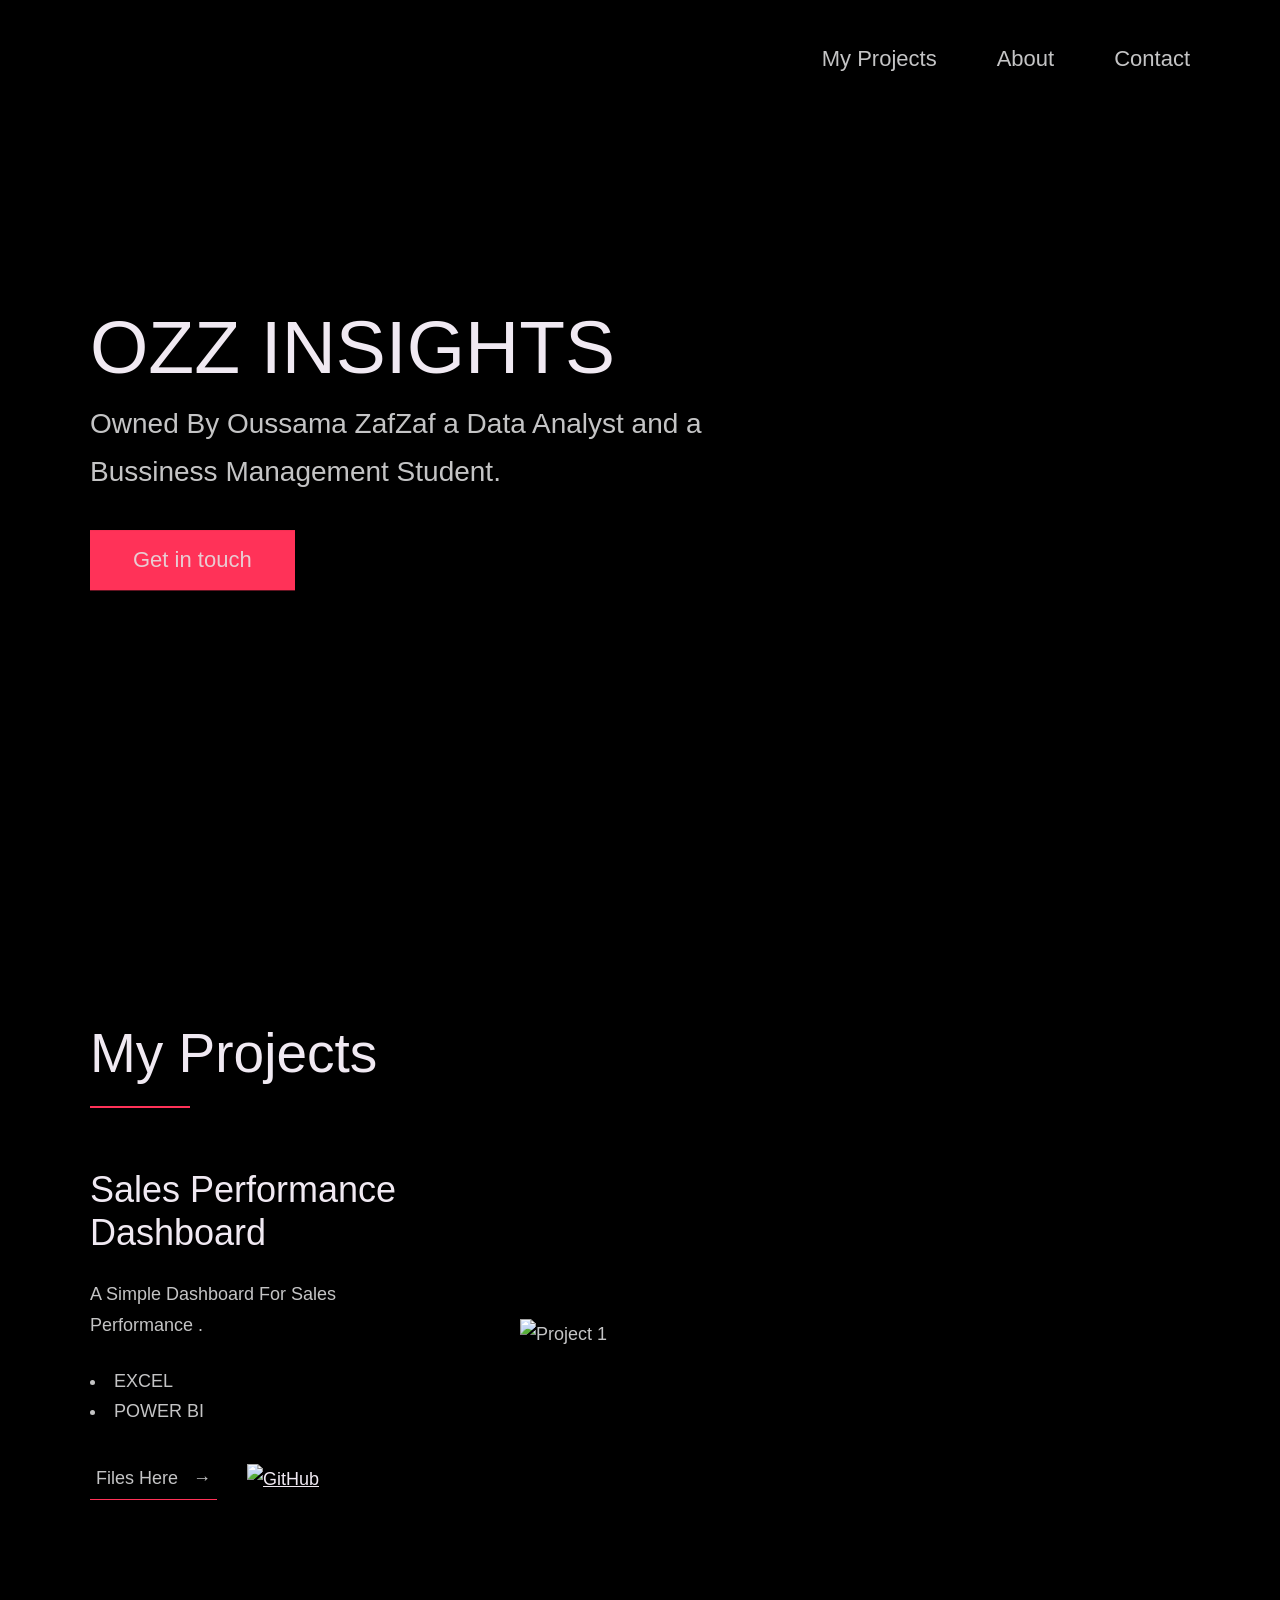
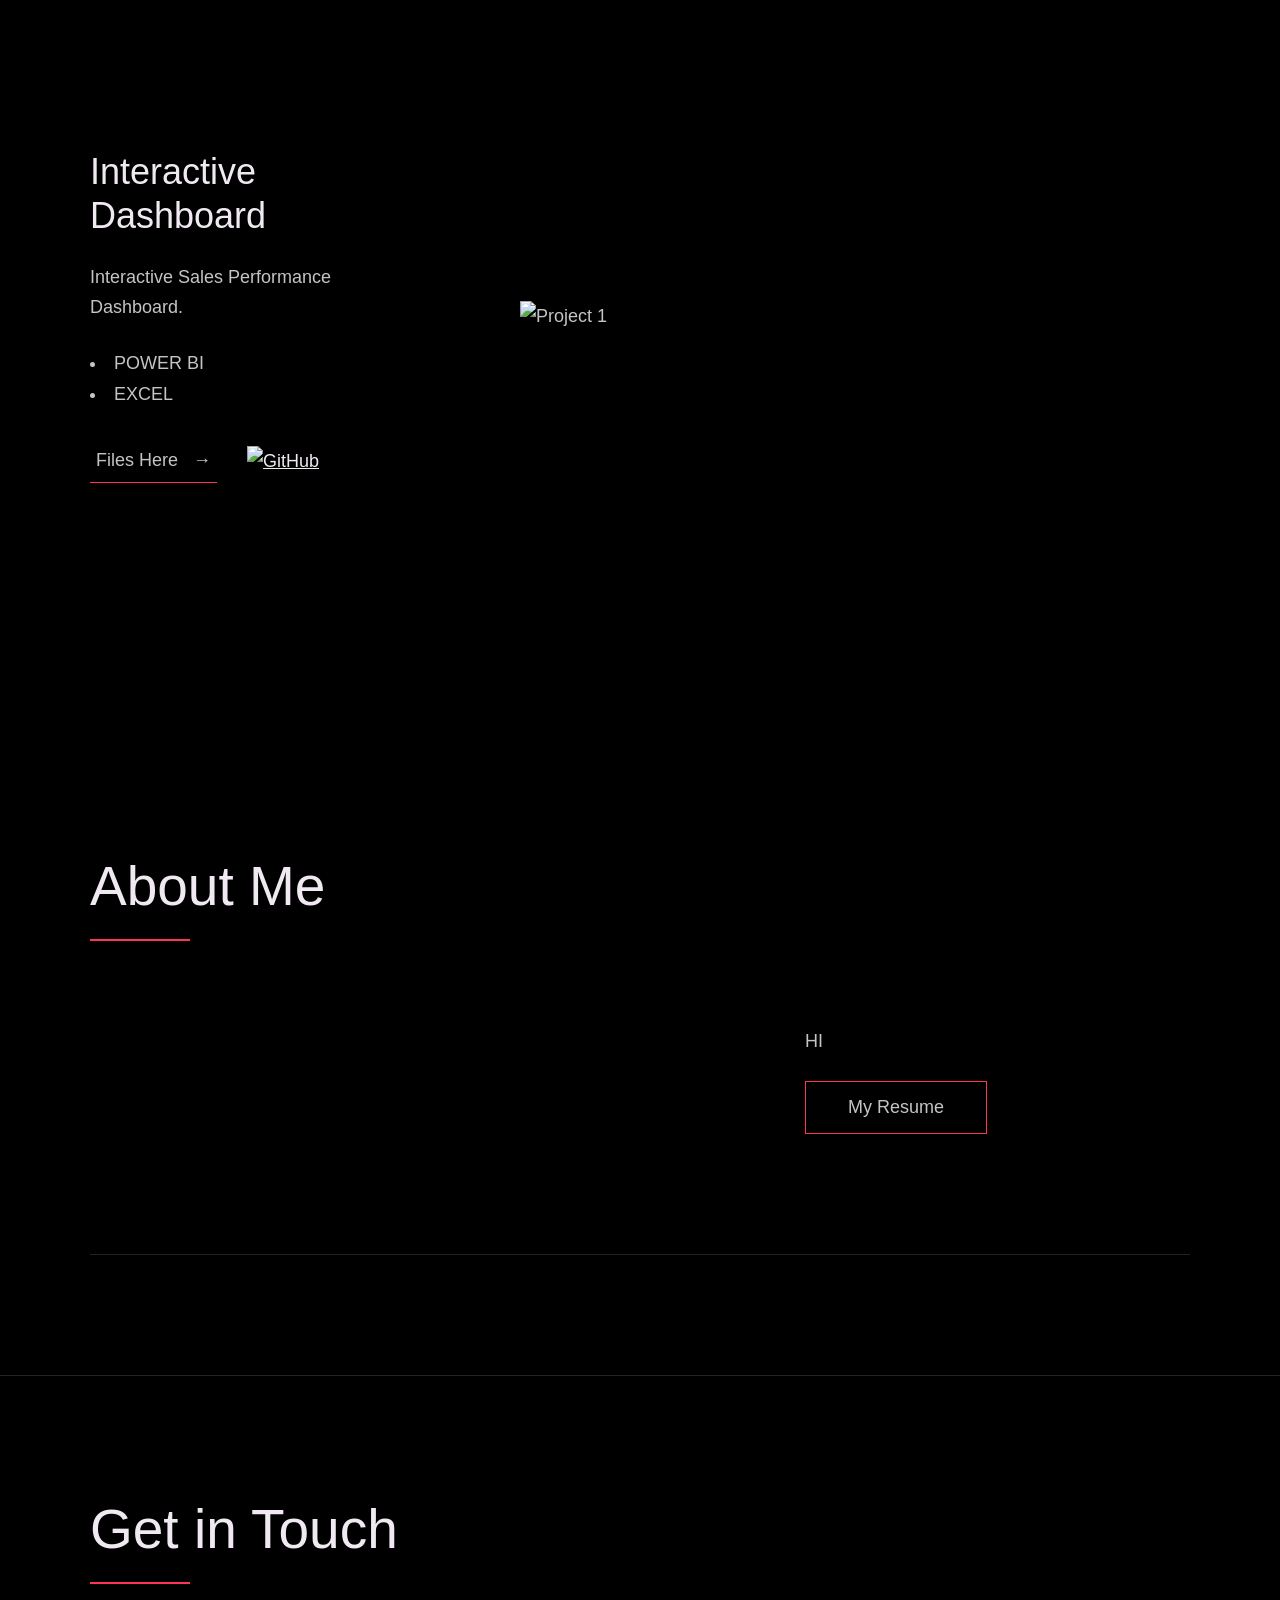
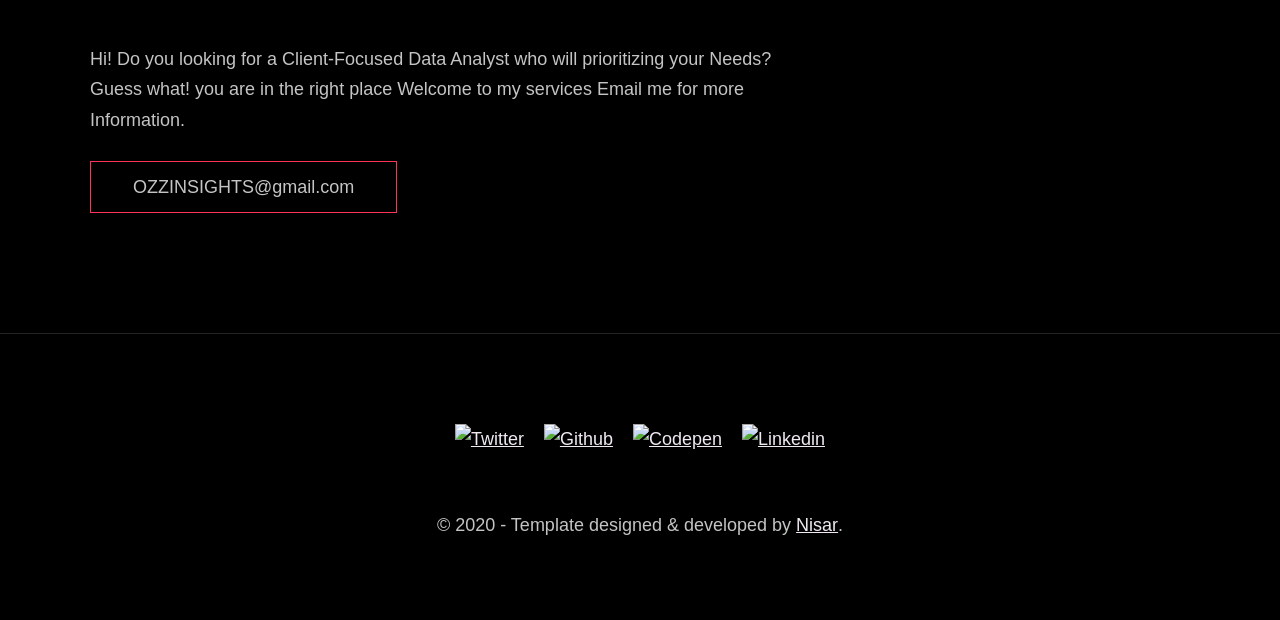
==== index.html @ 070d9778 "Add files via upload" ====
<!-- 
  Hello 😊.

  This template is designed and developed by Nisar Hassan Naqvi
  for anyone to use for free or customize the way they like.

  Github Repo: https://github.com/nisarhassan12/portfolio-template/
  My Website: https://nisar.dev

  For business & inquires, contact me => syednisarhassan12@gmail.com
-->

<!--
  Follow the instructions written in comments to create your stunning portfolio
-->

<!DOCTYPE html>
<html lang="en">

<head>
  <meta charset="UTF-8" />
  <meta name="viewport" content="width=device-width, initial-scale=1.0" />
  <link rel="shortcut icon" type="image/png" href="./images/ag image.jpg" />

  <!-- Put your site title here -->
  <title>
    OZZ INSIGHTS (Oussma Zafzaf) | A Data Analyst.
  </title>

  <meta name="description" content="Add small description of yourslef.">
  <!-- Add some coding keywords below, Ex: (React, CSS etc) -->
  <meta name="keywords" content="Put your name, skills and some coding keywords" />
  <link rel="stylesheet" href="index.css" />
</head>

<body>

  <!-- ***** Header ***** -->

  <header class="header" role="banner" id="top">
    <div class="row">
      <nav class="nav" role="navigation">
        <ul class="nav__items">
          <li class="nav__item"><a href="#PROJECTS" class="nav__link">My Projects</a></li>
          <li class="nav__item">
            <a href="#about" class="nav__link">About</a>
          </li>
          <li class="nav__item">
            <a href="#contact" class="nav__link">Contact</a>
          </li>
        </ul>
      </nav>
    </div>
    <div class="header__text-box row">
      <div class="header__text">
        <h1 class="heading-primary">
          <!-- Replace the following name with your name -->
          <span>OZZ INSIGHTS</span>
        </h1>
        <!-- Put a small paragraph about yourself -->
        <p>Owned By Oussama ZafZaf a Data Analyst and a Bussiness Management Student.</p>
        <a href="#contact" class="btn btn--pink">Get in touch</a>
      </div>
    </div>
  </header>

  <main role="main">

    <!-- ***** Work ***** -->

    <section class="work" id="PROJECTS">
      <div class="row">
        <h2>My Projects</h2>
        <div class="work__boxes">

          <!-- Each div with the work__box class is a project. -->

          <div class="work__box">
            <div class="work__text">
              <h3>Sales Performance Dashboard</h3>
              <p>
                A Simple Dashboard For Sales Performance  .
              </p>
              <ul class="work__list">
                <li>EXCEL</li>
                <li>POWER BI</li>
              </ul>

              <div class="work__links">
                <a href="https://github.com/AnalysisGuy/Analysis-Guy-Portfolio/tree/main/PORTFOLIOS%20PRACTICES/PORTFOLIOS/PO111020252" target="_blank" class="link__text">
                  Files Here <span>&rarr;</span>
                </a>
                <a href="https://github.com/nisarhassan12/portfolio" title="View Source Code" target="_blank">
                  <img src="./images/github.svg" class="work__code" alt="GitHub">
                </a>
              </div>
            </div>
            <div class="work__image-box">
              <img src="Projects Images/PO111020252.png" class="work__image" alt="Project 1" />
            </div>
          </div>

            <div class="work__box">
            <div class="work__text">
              <h3>Interactive Dashboard</h3>
              <p>
                Interactive Sales Performance Dashboard.
              </p>
              <ul class="work__list">
                <li>POWER BI</li>
                <li>EXCEL</li>
              </ul>

              <div class="work__links">
                <a href="https://github.com/AnalysisGuy/Analysis-Guy-Portfolio/tree/main/PORTFOLIOS%20PRACTICES/PORTFOLIOS/PO102820251" class="link__text">
                  Files Here <span>&rarr;</span>
                </a>
                <a href="#">
                  <img src="./images/github.svg" class="work__code" title="View Source Code" alt="GitHub">
                </a>
              </div>
            </div>
            <div class="work__image-box">
              <img src="Projects Images/PO102820251.png" class="work__image" alt="Project 1" />
            </div>
          </div>
        
    <!-- ***** About ***** -->

    <section class="about" id="about">
      <div class="row">
        <h2>About Me</h2>
        <div class="about__content">
          <div class="about__text">
            <!-- Replace the below paragraph with info about yourself -->
            <p>
              HI
            </p>
            <!-- Provide a link to your resume -->
            <a href="#" class="btn">My Resume</a>
          </div>

          <div class="about__photo-container">
            <!-- Add a nice photo of yourself -->
            <img class="about__photo" src="./images/test1.jpg" alt="" />
          </div>
        </div>
      </div>
    </section>
  </main>

  <!-- ***** Contact ***** -->

  <section class="contact" id="contact">
    <div class="row">
      <h2>Get in Touch</h2>
      <div class="contact__info">
        <p>
          Hi! Do you looking for a Client-Focused Data Analyst who will prioritizing your Needs? Guess what! you are in the right place Welcome to my services Email me for more Information.
        </p>
        <!-- Replace the email with yours -->
        <a href="mailto:ozzinsights@gmail.com" class="btn">OZZINSIGHTS@gmail.com</a>
      </div>
    </div>
  </section>

  <!-- ***** Footer ***** -->

  <footer role="contentinfo" class="footer">
    <div class="row">
      <!-- Update the links to point to your accounts -->
      <ul class="footer__social-links">
        <li class="footer__social-link-item">
          <a href="https://x.com/OZZINSIGHTS" title="Link to Twitter Profile">
            <img src="images/X_icon.svg.png" class="footer__social-image" alt="Twitter">
          </a>
        </li>
        <li class="footer__social-link-item">
          <a href="https://github.com/OZZINSIGHTS" title="Link to Github Profile">
            <img src="./images/github.svg" class="footer__social-image" alt="Github">
          </a>
        </li>
        <li class="footer__social-link-item">
          <a href="https://www.fiverr.com/s/1qZ76E5" title="Link to Fiverr Profile">
            <img src="images/Fiverr.png" class="footer__social-image" alt="Codepen">
          </a>
        </li>
        <li class="footer__social-link-item">
          <a href="https://www.linkedin.com/in/ozzinsights">
            <img src="./images/linkedin.svg" title="Link to Linkedin Profile" class="footer__social-image" alt="Linkedin">
          </a>
        </li>
      </ul>

      <!-- If you give me some credit by keeping the below paragraph, will be huge for me 😊 Thanks. -->
      <p>
        &copy; 2020 - Template designed & developed by <a href="https://nisar.dev" class="link">Nisar</a>.
      </p>
      <div class="footer__github-buttons">
        <iframe
          src="https://ghbtns.com/github-btn.html?user=nisarhassan12&repo=portfolio-template&type=watch&count=true"
          frameborder="0" scrolling="0" width="170" height="20" title="Watch Portfolio Template on GitHub">
        </iframe>
      </div>
    </div>
  </footer>

  <a href="#top" class="back-to-top" title="Back to Top">
    <img src="./images/arrow-up.svg" alt="Back to Top" class="back-to-top__image"/>
  </a>
  <script src="./index.js"></script>
</body>

</html>
---- index.css ----
/* --------------------------------------- */
/* ----- Basic Setup ----- */
/* --------------------------------------- */

@font-face {
    font-family: 'Hk Grotesk';
    font-style: normal;
    font-weight: 400;
    src: url('./fonts/HKGrotesk-Regular.woff') format('woff');
}

@font-face {
    font-family: 'Jost';
    font-style: normal;
    font-weight: 400;
    src: url('./fonts/Jost-Regular.ttf') format('woff');
}

* {
    margin: 0;
    padding: 0;
    box-sizing: inherit;
}

:root {
    --font-size-small: 1.8rem;
    --font-size-normal: 2.2rem;
    --font-size-medium: 2.8rem;
    --font-size-medium-1: 3.6rem;
    --font-size-large: 5.5rem;
    --font-size-huge: 7.5rem;
    --font-stack: 'Hk Grotesk', sans-serif;

    --line-height-normal: 1.7;
    --line-height-small: 1.2;

    --black: #000;
    --pink: #ff3258;
    --white: #f0e9f2;
    --white-1: #e5e5e6da;


    --container-max-width: 1180px;
    --container-normal-width: 800px;
    --container-medium-width: 700px; 
    --container-small-width: 500px;

    --gutter-huge: 12rem;
    --gutter-medium: 6rem;
    --gutter-normal: 3rem;
    --gutter-small-1: 2.5rem;
    --gutter-small: 2rem;

    --border-light: 1px solid rgb(36, 35, 35);
}

html {
    font-size: 62.5%; /* (16/10)*100 = 62.5% => 1rem = 10px */
    box-sizing: border-box;
    scroll-behavior: smooth;
}

@media(max-width: 1000px) {
    html {
        font-size: 52%;
    }
}

body {
    font-size: var(--font-size-small);
    font-family: var(--font-stack);
    font-weight: 400;
    color: var(--white-1);
    line-height: var(--line-height-normal);
    background: var(--black);
    overflow-x: hidden;
}

.row {
    max-width: var(--container-max-width);
    margin: 0 auto;
}

@media(max-width: 1340px) {
    .row {
        max-width: 1100px;
    }
}

@media(max-width: 1240px) {
    .row {
        padding: 0 var(--gutter-medium);
    }
}

@media(max-width: 600px) {
    .row {
        padding: 0 var(--gutter-normal);
    }
}

@media(max-width: 600px) {
    .row {
        padding: 0 var(--gutter-small);
    }
}

section {
    padding: var(--gutter-huge) 0;
    border-bottom: var(--border-light);
}

img {
    object-fit: contain;
    max-width: 100%;
}

/* --------------------------------------- */
/* ----- Headlines and Paragraphs ----- */
/* --------------------------------------- */

h1,
h2,
h3 {
    font-family: 'Jost', sans-serif;
    font-weight: 400;
    line-height: var(--line-height-small);
    color: var(--white);
}

.heading-primary {
    line-height: 1;
    font-size: var(--font-size-huge);
    font-weight: 400;
}

@media(max-width: 900px) {
    .heading-primary {
        font-size: 6.5rem;
    }
}

h2 {
    font-size: var(--font-size-large);
    margin-bottom: var(--gutter-medium);
}

h2::after {
    content: '';
    display: block;
    height: 2px;
    width: 10rem;
    background: var(--pink);
    margin: var(--gutter-small) 0;
}

h3 {
    font-size: var(--font-size-medium-1);
    margin-bottom: var(--gutter-small);
}

@media(max-width: 500px) {
    .heading-primary {
        font-size: var(--font-size-large);
    }

    h2 {
        font-size: var(--font-size-medium-1);
    }

    h3 {
        font-size: var(--font-size-medium);
    }
}

p {
    margin: var(--gutter-small-1) 0;
}

@media(max-width: 900px) {
    p { 
        max-width: var(--container-small-width);
    }
}

/* --------------------------------------- */
/* ----- Buttons and Links ----- */
/* --------------------------------------- */

a {
    color: var(--white);
    font-weight: 400;
    font-family: 'Jost', sans-serif;
    transition: all .2s;
    outline: 2px solid transparent;
}

::-moz-focus-inner {
    border: 0;
}

button:focus,
a:focus {
    outline: 2px solid var(--pink);
}

body:not(.user-is-tabbing) button:focus,
body:not(.user-is-tabbing) a:focus {
    outline: none;
}

.link:hover {
    color: var(--pink);
}

.btn {
    position: relative;
    display: inline-block;
    padding: 1rem 4.2rem;
    text-decoration: none;
    color: inherit;
    border: 1px solid  var(--pink);
    font-weight: 400;
}

.btn:focus {
    outline: none;
}

.btn::after {
    content: '';
    display: block;
    position: absolute;
    top: 0;
    left: 0;
    right: 100%;
    background: var(--white);
    height: 100%;
    z-index: -1;
    transition: all 0.2s cubic-bezier(1, 0.68, 0.16, 0.9);
}

.btn:hover::after,
.btn:focus::after {
    right: 0;
    background: var(--pink);
}

.btn--pink {
    background: var(--pink);
    transition: all 0.2s;
}

.btn--pink::after {
    display: none;
}

.btn--pink:hover,
.btn--pink:focus {
    background: transparent;
}

.link__text {
    position: relative;
    display: inline-block;
    padding: .6rem;
    color: inherit;
    text-decoration: none;
    border-bottom: 1px solid var(--pink);
}

.link__text::after {
    content: '';
    display: block;
    position: absolute;
    top: 0;
    left: 0;
    right: 100%;
    background: var(--white);
    height: 100%;
    z-index: -1;
    transition: all 0.2s cubic-bezier(1, 0.68, 0.16, 0.9);
}

.link__text:focus {
    outline: none;
}

.link__text:hover::after,
.link__text:focus:after {
    right: 0;
    background: var(--pink);
}

.link__text span {
    padding-left: 1rem;
    font-family: sans-serif;
}

/* ----- Back to Top ----- */

.back-to-top {
    position: fixed;
    bottom: 4rem;
    right: 4rem;
    display: flex;
    justify-content: center;
    align-items: center;
    height: 5.5rem;
    width: 5.5rem;
    background-color: var(--pink);
    border-radius: 50%;
    z-index: 10;
    visibility: hidden;
    transition: all .4s;
}

.back-to-top__image {
    height: 70%;
}

@media(max-width: 900px) {
    .back-to-top {
        right: 2rem;
    }
}

@media(max-width: 500px) {
    .back-to-top {
        right: 1rem;
    }
}

/* --------------------------------------- */
/* ----- Navigation ----- */
/* --------------------------------------- */

.nav {
    display: flex;
    justify-content: flex-end;
    padding: var(--gutter-normal) 0;
}

.nav__items {
    display: flex;
    list-style: none;
}

.nav__item:not(:last-child) {
    margin-right: var(--gutter-medium);
}

@media(max-width: 500px) {
    .nav {
        justify-content: center;
    }
}

@media(max-width: 400px) {
    .nav__item:not(:last-child) {
        margin-right: var(--gutter-normal);
    }
}

@media(max-width: 300px) {
    .nav {
        font-size: var(--font-size-small);
    }
}

.nav__link {
    position: relative;
    display: inline-block;
    padding: 1rem 0;
    text-decoration: none;
    color: inherit;
    transition: all .2s;
}

.nav__link::after {
    content: '';
    position: absolute;
    bottom: 0;
    left: 0;
    right: 100%;
    display: inline-block;
    height: 1rem;
    background: var(--white);
    transition: all 0.25s cubic-bezier(1, 0.68, 0.16, 0.9);
}

.nav__link:hover {
    color: var(--pink);
}

.nav__link:hover::after {
    right: 0;
    height: 2px;
    background: var(--pink);
}

/* --------------------------------------- */
/* ----- Header ----- */
/* --------------------------------------- */

.header {
    background: linear-gradient(rgba(0,0,0, .1), rgba(0,0,0, .4)), 
        url('./images/Pi7_black-white-abstract-image-glowing-grid-with-glowing-white-bar-graph-rising-up-from-bottom-right-corner_14117-239359.jpeg');
    height: 100vh;
    background-size: cover;
    background-position: center;
    background-attachment: fixed;
    font-size: var(--font-size-normal);
}

.header__text {
    position: absolute;
    top: 50%;
    transform: translateY(-50%);
}

.header__text p {
    margin: 1.5rem 0 3.5rem;
    max-width: var(--container-medium-width);
    font-family: 'Jost', sans-serif;
    font-size: var(--font-size-medium);
}

@media(max-width: 500px) {
    .header {
        text-align: center;
    }

    .header__text p {
        transform: scale(.8);
    }
}

/* --------------------------------------- */
/* ----- Work ----- */
/* --------------------------------------- */

.work__box {
    display: flex;
    align-items: center;
}

@media(max-width: 900px) {
    .work__box {
        align-items: initial;
        flex-direction: column-reverse;
    }
}

.work__box:not(:last-child) {
    margin-bottom: 25rem;
}

@media(max-width: 500px) {
    .work__box:not(:last-child) {
        margin-bottom: 20rem;
    }
}

.work__links {
    display: flex;
    align-items: center;
}

.work__text {
    flex: 0 0 30%;
}

.work__list {
    /* list-style-type: square; */
    list-style-position: inside;
    margin-bottom: var(--gutter-normal);
}

.work__code {
    display: block;
    height: 3rem;
    margin-left: var(--gutter-normal);
    transition: all .3s;
}

.work__code:hover {
    transform: scale(1.2);
}

.work__image-box {
    margin-bottom: var(--gutter-normal);
}

@media(min-width: 901px) {
    .work__image-box {
        flex: 1;
        margin: 0 0 0 10rem;
    }
}

@media(max-width: 900px) {
    .work__code {
        height: 4rem;
    }
}

/* --------------------------------------- */
/* ----- Clients ----- */
/* --------------------------------------- */

.client__logos {
    display: flex;
    justify-content: space-between;
    filter: invert(100%) grayscale(100%) opacity(.8);
}

.client__logo {
    height: 6.5rem;
    max-width: 18rem;
}

@media(max-width: 1240px) {
    .client__logos {
        overflow-x: scroll;
        padding: var(--gutter-normal);
    }

    .client__logo:not(:last-of-type) {
        margin-right: var(--gutter-medium);
    }
}

/* --------------------------------------- */
/* ----- About ----- */
/* --------------------------------------- */

.about__content {
    display: flex;
    flex-direction: row-reverse;
    align-items: center;
}

@media(max-width: 900px) {
    .about__content {
        flex-direction: column-reverse;
        align-items: initial;
    }
}

.about__photo-container {
    margin-bottom: var(--gutter-normal);
}

@media(min-width: 901px) {
    .about__text {
        flex: 0 0 35%;
    }
    
    .about__photo-container {
        flex: 1;
        margin: 0 var(--gutter-huge) 0 0;
    }
}

/* --------------------------------------- */
/* ----- Contact ----- */
/* --------------------------------------- */

.contact__info {
    max-width: var(--container-medium-width);
}

/* --------------------------------------- */
/* ----- Footer ----- */
/* --------------------------------------- */

.footer {
    text-align: center;
    padding: var(--gutter-medium) 0 var(--gutter-normal);
}

.footer__social-links {
    display: flex;
    justify-content: center;
    padding: var(--gutter-normal) 0;
    list-style: none;
}

.footer__social-link-item:not(:last-of-type) {
    margin-right: var(--gutter-small);
}

.footer__social-image {
    height: 4rem;
}

.footer__github-buttons {
    display: flex;
    justify-content: center;
}

.footer__github-buttons iframe {
    height: 2.5rem;
    width: 84px;
    transform: translateY(3px);
}

@media(max-width: 500px) {
    .footer {
        padding: var(--gutter-medium) 0;
    } 
}
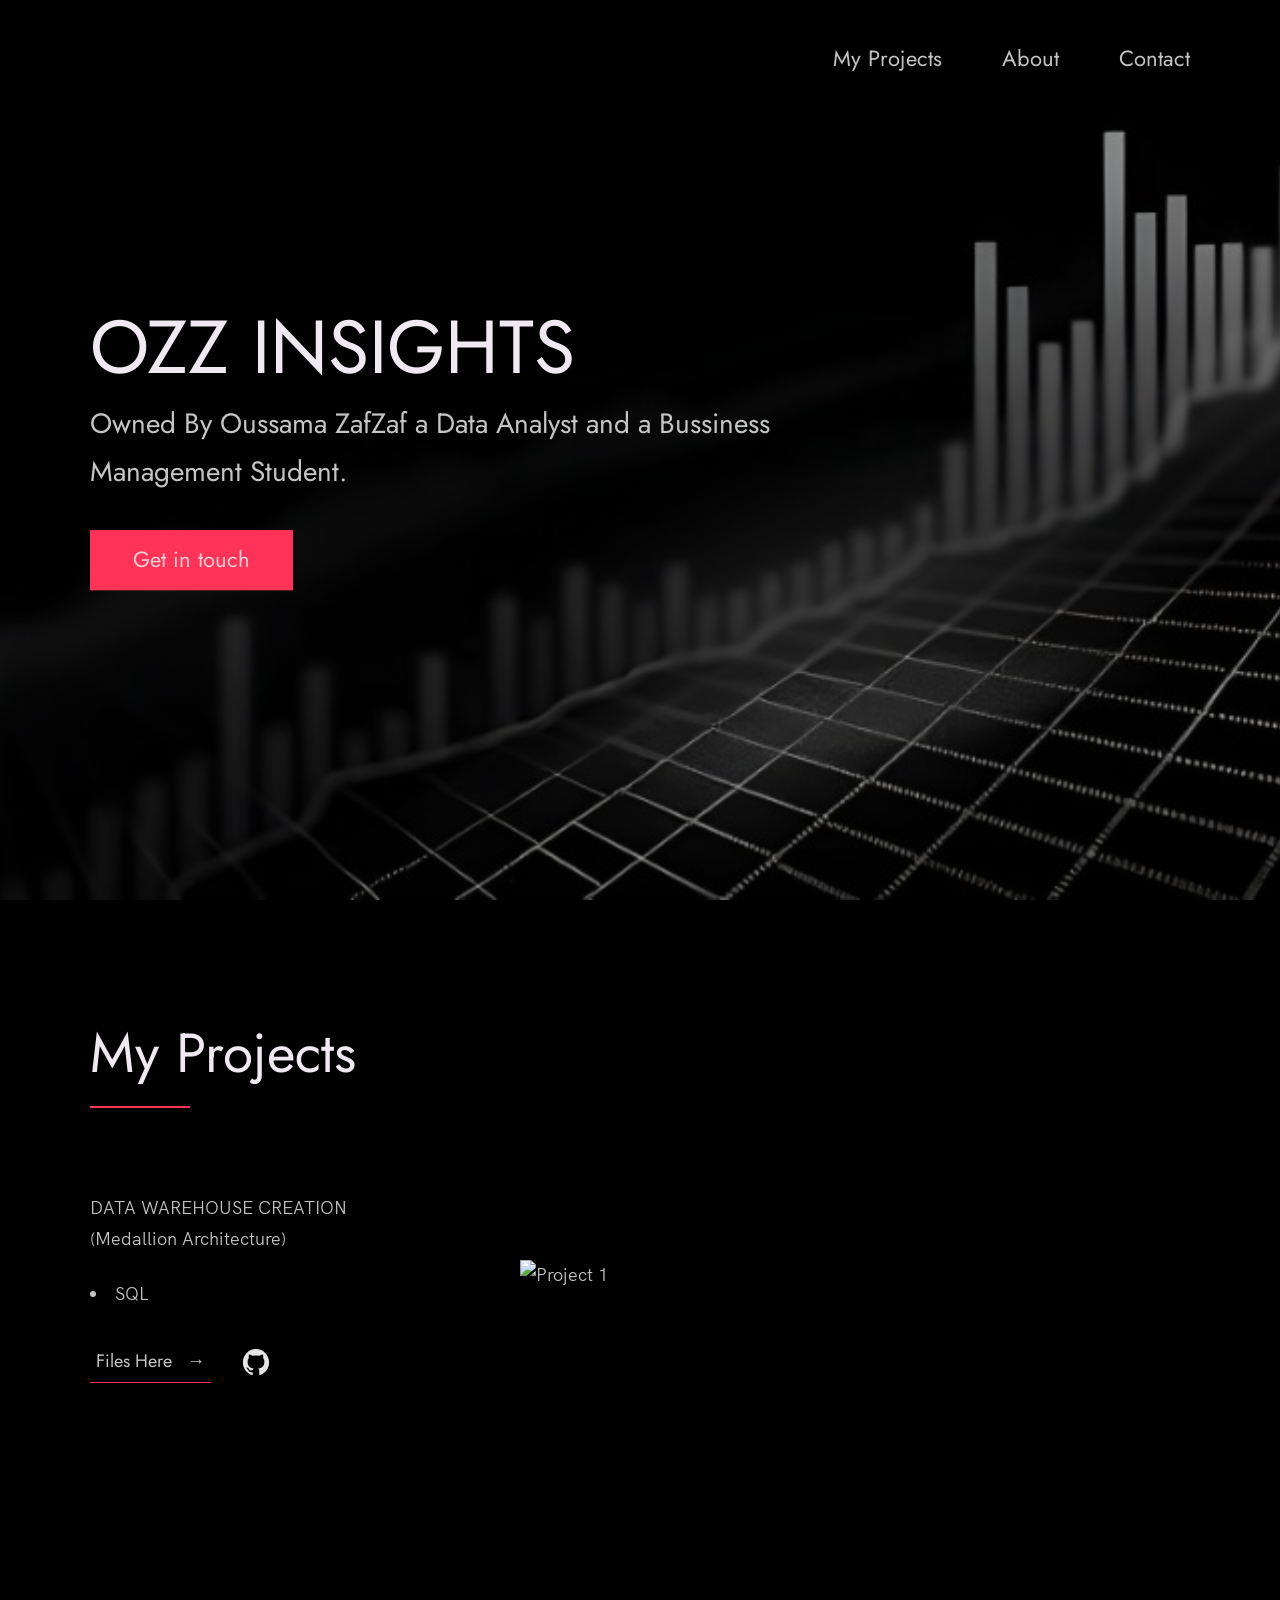
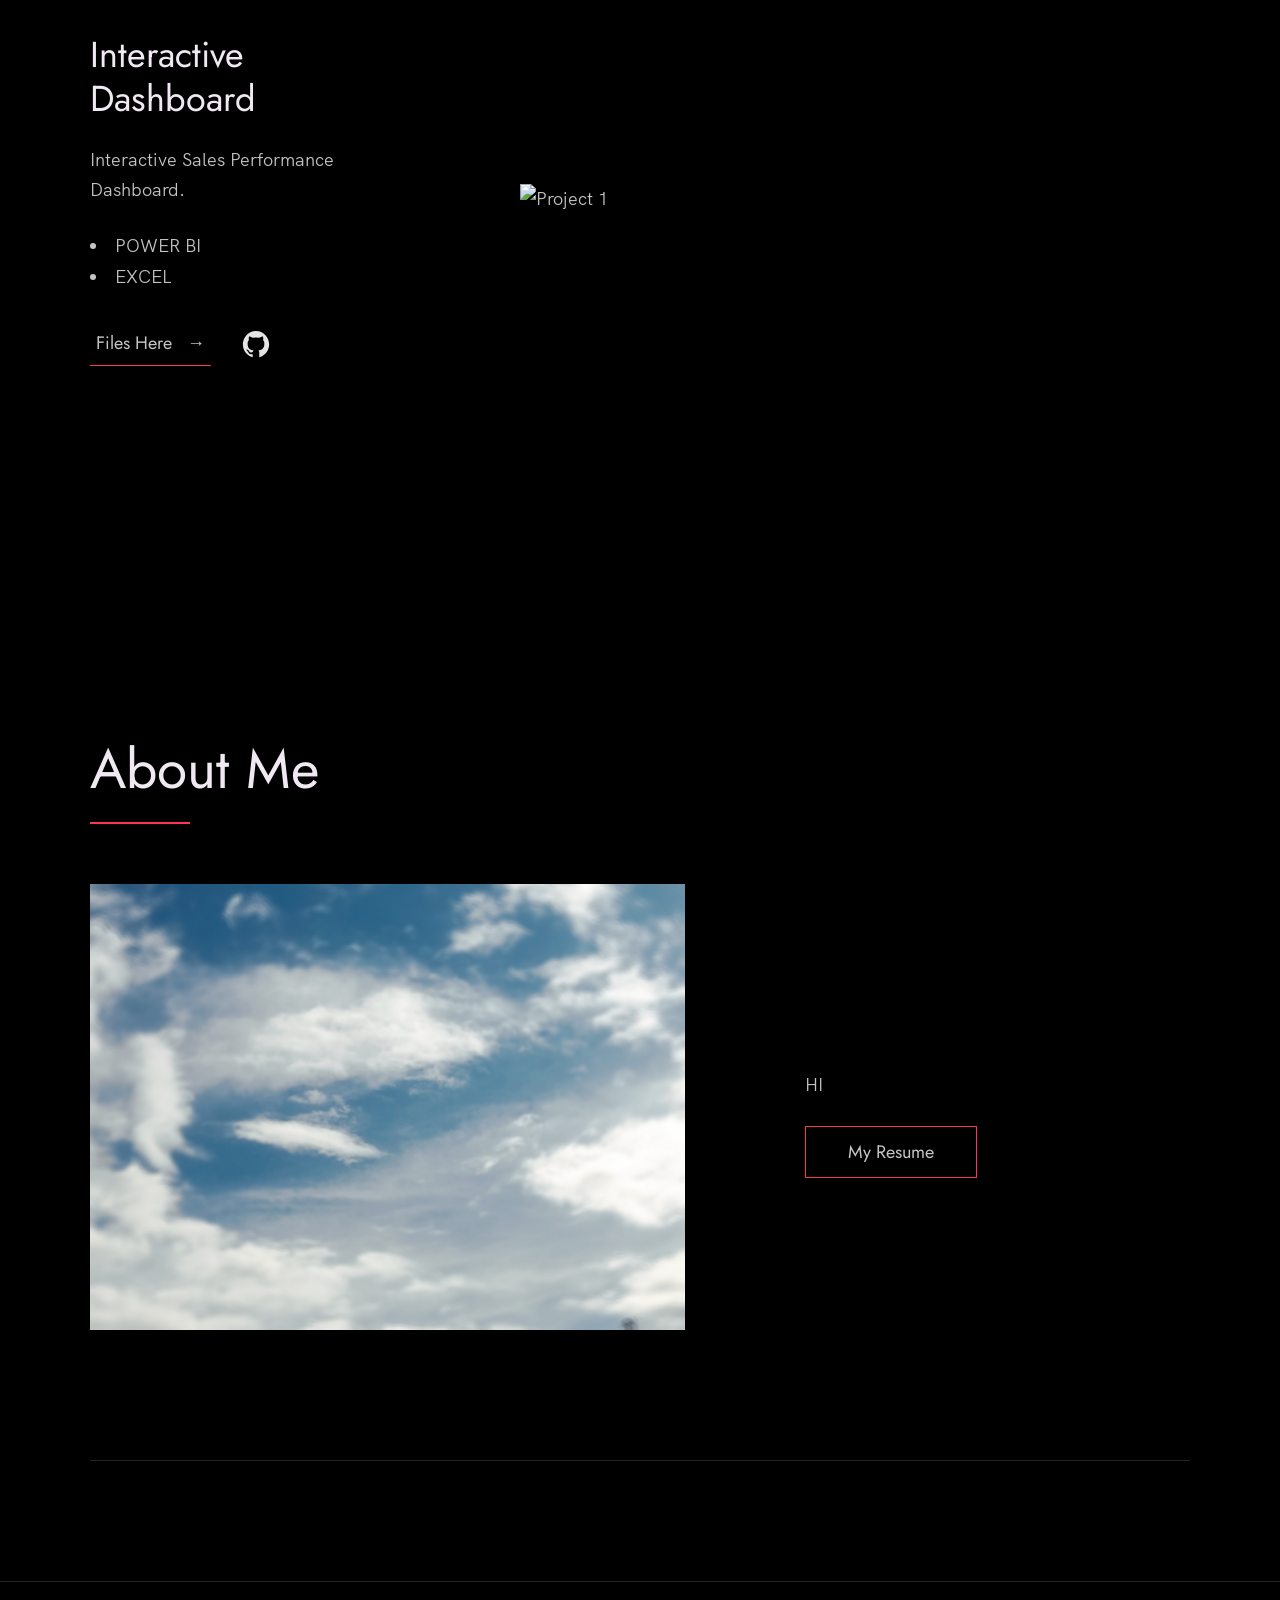
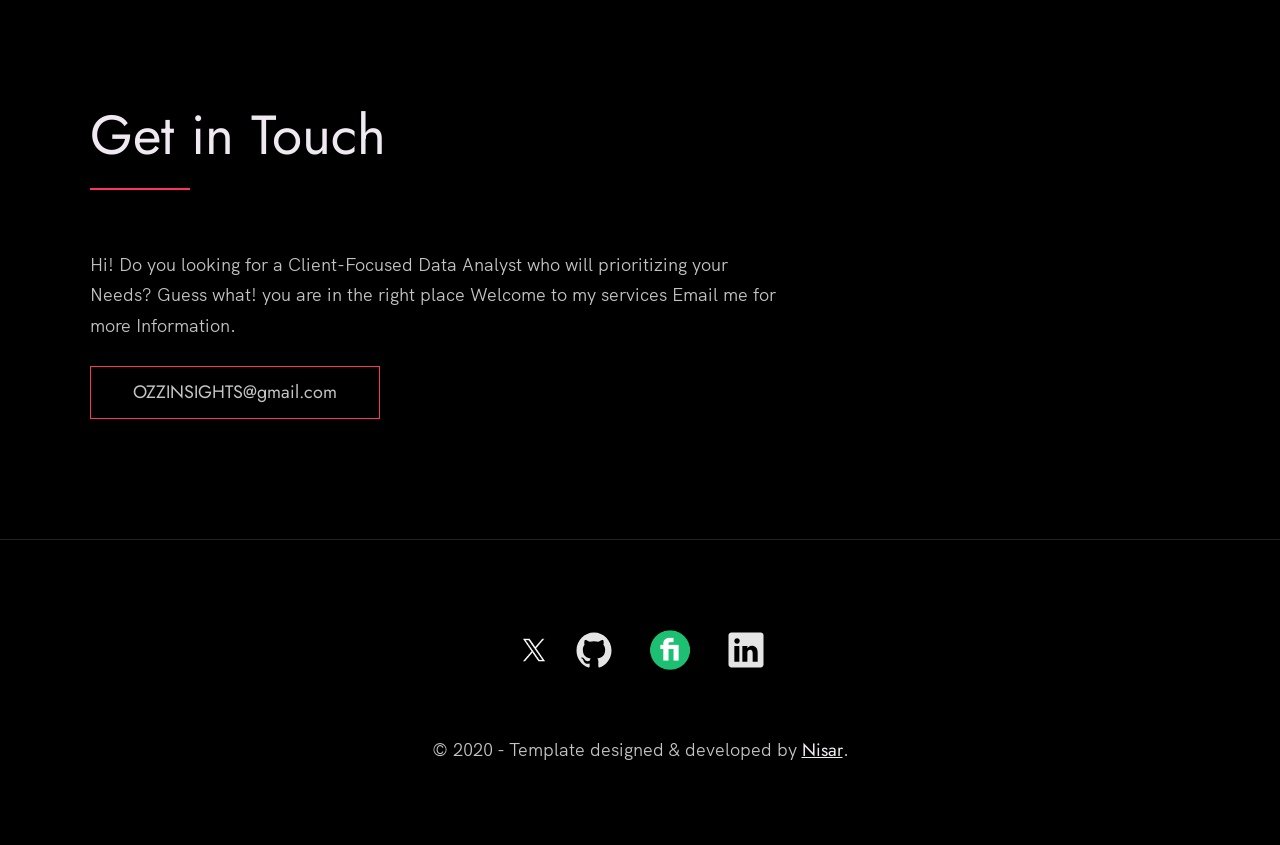
==== commit 491fd0be: "Remove comments and update project details in index.html" ====
--- a/index.html
+++ b/index.html
@@ -77,17 +77,16 @@
 
           <div class="work__box">
             <div class="work__text">
-              <h3>Sales Performance Dashboard</h3>
+              <h3></h3>
               <p>
-                A Simple Dashboard For Sales Performance  .
+               DATA WAREHOUSE CREATION (Medallion Architecture)
               </p>
               <ul class="work__list">
-                <li>EXCEL</li>
-                <li>POWER BI</li>
+                <li>SQL</li>
               </ul>
 
               <div class="work__links">
-                <a href="https://github.com/AnalysisGuy/Analysis-Guy-Portfolio/tree/main/PORTFOLIOS%20PRACTICES/PORTFOLIOS/PO111020252" target="_blank" class="link__text">
+                <a href="https://github.com/OZZINSIGHTS/Data_warehouse_creation_and_analysis" target="_blank" class="link__text">
                   Files Here <span>&rarr;</span>
                 </a>
                 <a href="https://github.com/nisarhassan12/portfolio" title="View Source Code" target="_blank">
@@ -99,7 +98,7 @@
               <img src="Projects Images/PO111020252.png" class="work__image" alt="Project 1" />
             </div>
           </div>
-
+  <!--------------------------------------------------------------------------->
             <div class="work__box">
             <div class="work__text">
               <h3>Interactive Dashboard</h3>
@@ -211,4 +210,4 @@
   <script src="./index.js"></script>
 </body>
 
-</html>+</html>
